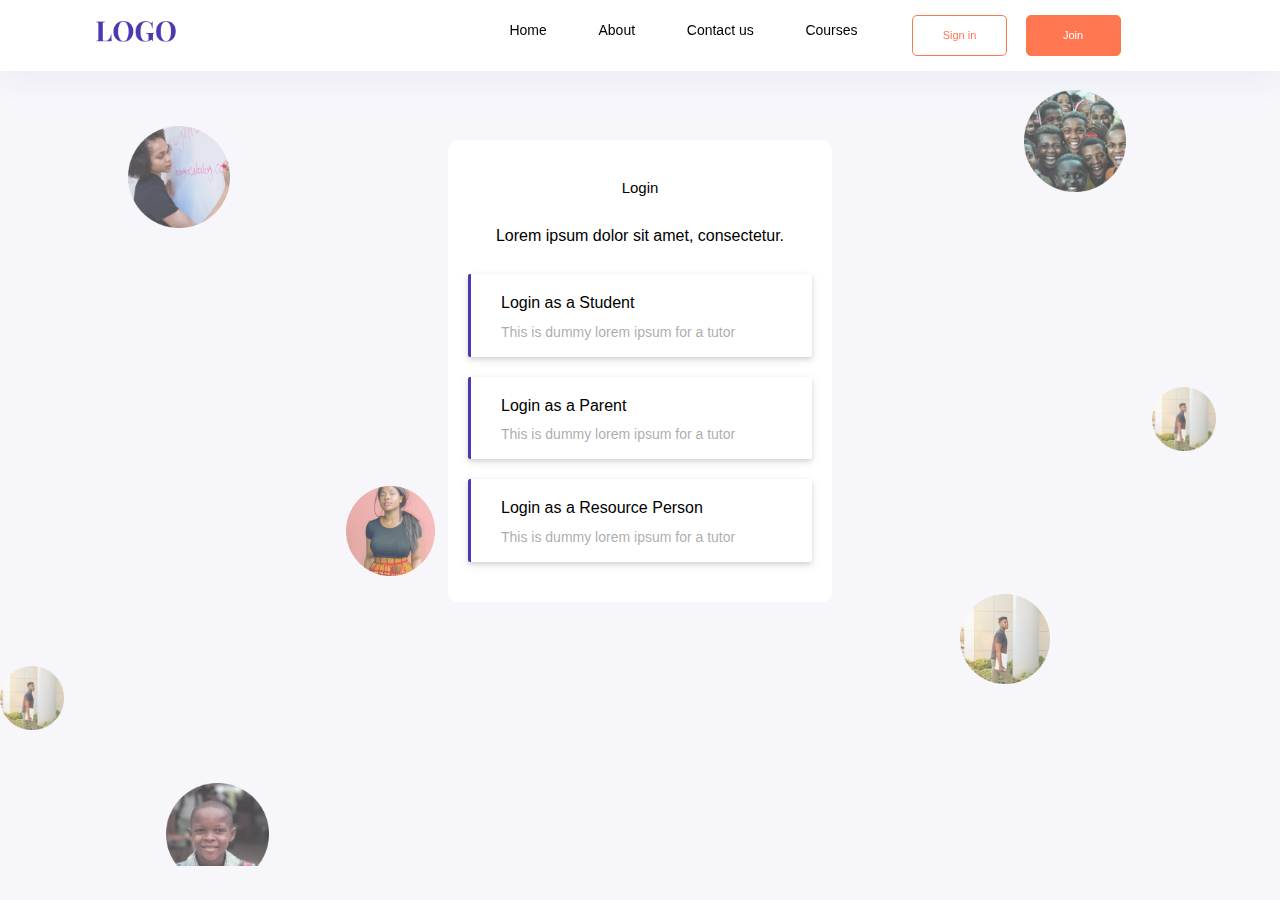
==== views/login-option.html @ ac520508 "Merge pull request #1 from peasizedsunflower/master" ====
<!DOCTYPE html>
<html lang="en">
<head>
    <meta charset="UTF-8">
    <meta name="viewport" content="width=device-width, initial-scale=1.0">
    <link rel="stylesheet" href="https://maxcdn.bootstrapcdn.com/bootstrap/3.4.1/css/bootstrap.min.css">
    <script src="https://ajax.googleapis.com/ajax/libs/jquery/3.4.1/jquery.min.js"></script>
    <script src="https://maxcdn.bootstrapcdn.com/bootstrap/3.4.1/js/bootstrap.min.js"></script>
    <link rel="stylesheet" href="../styles/login-option.css">
    <title>LOGIN</title>
</head>
<body>

<!-- NAVIGATION -->

    <nav>
        <div class="nav_container">
            <div class="naves">
                <div class="logo">
                    <img src="../assets/images/LOGO.png" alt="">
                </div>
    
                <ul class="nav_content">
                    <li><a href="">Home</a></li>
                    <li><a href="">About</a></li>
                    <li><a href="">Contact us</a></li>
                    <li><a href="">Courses</a></li>
                </ul>
    
                <div class="butoons">
                    <button><a href="">Sign in</a></button>
                    <button class="join"><a href="">Join</a></button>
                </div>

            </div>
        

        </div>
        <div class="hamburger">
            <div class="line1"></div>
            <div class="line3"></div>
        </div>
       
    </nav>

<!-- IMAGE BACKGROUND -->

    <img class="one" src="../assets/images/Ellipse 65.png" alt="img">
    <img src="../assets/images/Ellipse 69.png" alt="img" class="two">
    <img src="../assets/images/Ellipse 66.png" alt="img" class="three">
    <img src="../assets/images/Ellipse 66.png" alt="img" class="threeone">
    <img src="../assets/images/Ellipse 66.png" alt="img" class="threetwo">
    <img src="../assets/images/Ellipse 68.png" alt="img" class="four">
    <img src="../assets/images/Ellipse 67.png" alt="img" class="five">

<!-- CONTENT -->

    <div class="content container">
        <h2 style="text-align: center;">Login</h2>
        <h3 class="first" style="text-align: center;">Lorem ipsum dolor sit amet, consectetur.</h3>
        <button>
            <a href="#">
                <h3 >Login as a Student</h3>
                <p>This is dummy lorem ipsum for a tutor</p>
            </a>
        </button>
        <br>
        <button>
            <a href="#">
                <h3>Login as a Parent</h3>
                <p>This is dummy lorem ipsum for a tutor</p>
            </a>
        </button>
        <br>
        <button>
            <a href="#">
                <h3>Login as a Resource Person</h3>
                <p>This is dummy lorem ipsum for a tutor</p>
            </a>
        </button>
    </div>
</body>
</html>
---- styles/login-option.css ----
/* NAVIGATION */
*{
    margin: 0;
    padding: 0;
    box-sizing: border-box;
    font-family: 'Open Sans', sans-serif;
}
body{
    padding-top: 25px;
    font-family: 'Montserrat', sans-serif;
}
nav{
   width: 100%;
   position: fixed;
   top: 0;
   left: 0;
}
.nav_container{
    width: 100%;
    background: #FFFFFF;
    box-shadow: 0px 10px 30px rgba(78, 55, 178, 0.05);
 
    padding-top: 20px;
    padding-bottom: 10px;
    
}
.naves{
    width: 85%;
    margin: auto;
    display: flex;
    
}

.logo{
    width: 38%;
}

.logo  img{
    width: 80px;
}

ul.nav_content{
  display: flex;
  width: 32%;
  justify-content: space-between;
  margin-right: 5%;
  
}

ul.nav_content li{
    
    list-style-type: none;
    
}

ul.nav_content li a{
    text-decoration: none;
    font-size: 14px;
    font-weight: 400;
    color: black;
    transition: 0.3s ease;
    padding-bottom: 3px;
    
}
ul.nav_content li a:hover{

    border-bottom: 2px solid #FF7750;
    color: #FF7750;

}

.butoons{
    display: flex;
    transform: translateY(-5px);
    width: 25%;
    
    
}

.butoons button{
    margin-right: 5px;
    padding: 10px 0px 10px 0px;
    font-size: 13px;
    background-color: white;
    color: #FF7750;
    border-radius: 5px;
    cursor: pointer;
    border: transparent;
    border: 1px solid #FF7750;
    width: 95px;
    transition: 0.8s ease;
}
.butoons button a{
    color: #FF7750;
    text-decoration: none;
    font-size: 11px;
}
.butoons button.join a{
    color: white;
    text-decoration: none;
}
.butoons button:hover{
  background-color: #FF7750;
  color: white;
}
.butoons button:focus{
    outline: none;
  }
.butoons button.join:hover{
    background-color: white;
    color: #FF7750;
  }
.butoons button.join{
    background-color: #FF7750;
    color: white;
    margin-left: 5%;
}

/* CONTENT */

body{
    background-color: #F6F6FB;
    color: black;
}
.content{
    background-color: white;
    margin-top: 9%;
    padding: 20px;
    width: 30%;
    border-radius: 10px;
    /* box-shadow: 0 2px 4px 0 rgba(0, 0, 0, 0.1), 0 3px 10px 0 rgba(0, 0, 0, 0.10); */
}
.content button{
    border: none;
    border-left: 3px solid #4E37B2;
    background-color: #fff; 
    margin-bottom: 20px;
    padding-left: 30px;
    padding-bottom: 5px;
    width: 100%;
    text-align: left;
    border-radius: 2px;
    outline: none;
    transition: 0.4s;
    box-shadow: 0 2px 4px 0 rgba(0, 0, 0, 0.1), 0 3px 10px 0 rgba(0, 0, 0, 0.10);
}
.content button a{
    color: black;
    text-decoration: none;
}
.content button a:hover{
    color: black;
    text-decoration: none;
}
.content button a:active {
    background-color: black;
    text-decoration: none;
  }
.content button:hover{
    box-shadow: 0 6px 10px 0 rgba(0, 0, 0, 0.1), 0 8px 22px 0 rgba(0, 0, 0, 0.12);
    transition: 0.4s;
}
.content p{
    color: rgba(131, 131, 131, 0.671);
    font-size: 14px;
}
.content h3{
    font-size: 16px;
}
.content h2{
    margin-bottom: 30px;
    font-size: 15px;
}
.content .first{
    margin-bottom: 30px;
}
.one{
    width: 8%;
    position: fixed;
    top: 14%;
    left: 10%;
}
.two{
    width: 7%;
    position: fixed;
    top: 54%;
    left: 27%;
}
.three{
    width: 5%;
    position: fixed;
    top: 74%;
    left: 0%;
}
.threeone{
    width: 5%;
    position: fixed;
    top: 43%;
    left: 90%;
}
.threetwo{
    width: 7%;
    position: fixed;
    top: 66%;
    left: 75%;
}
.four{
    width: 8%;
    position: fixed;
    top: 10%;
    left: 80%;
}
.five{
    width: 8%;
    position: fixed;
    top: 87%;
    left: 13%;
}
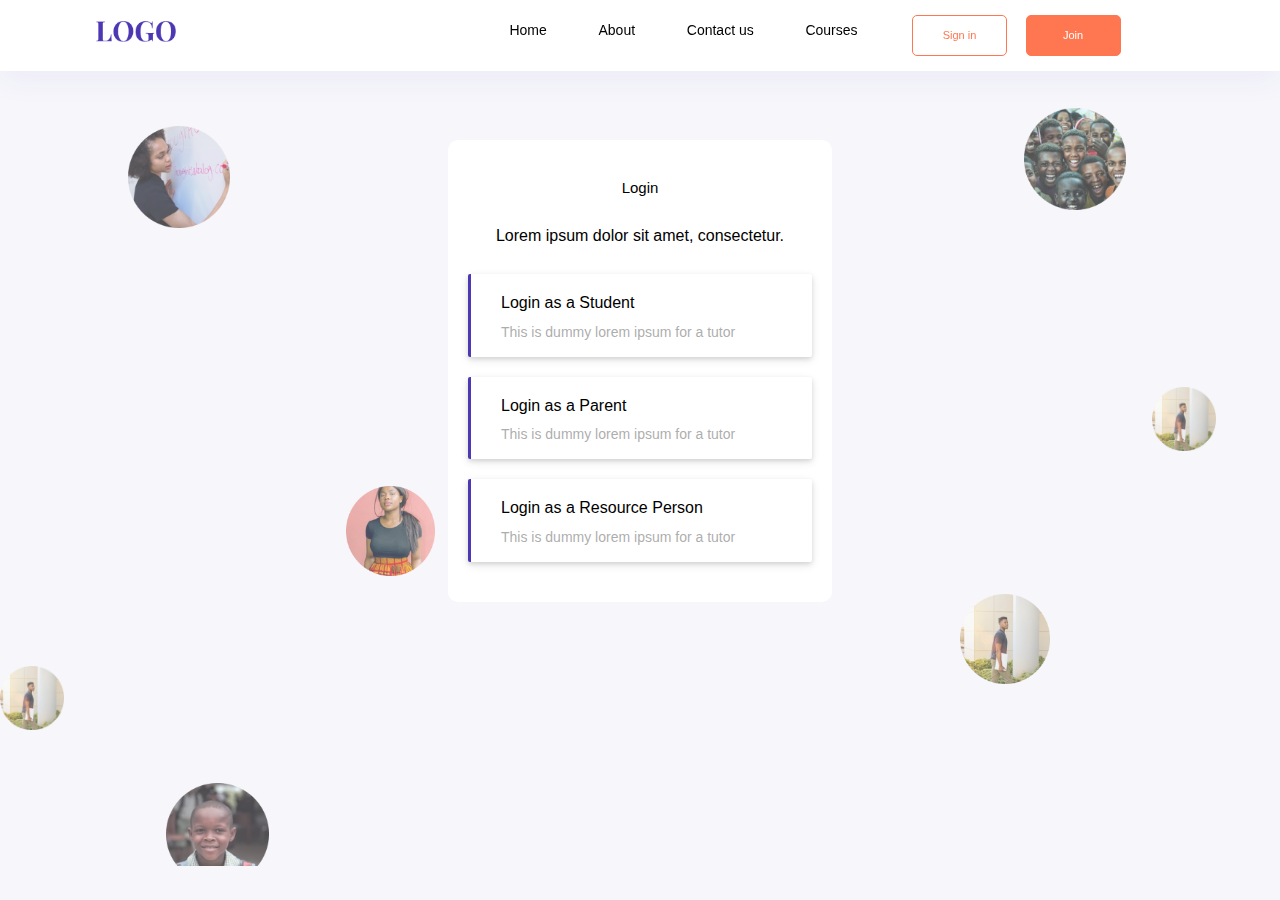
==== commit 04299194: "Merge pull request #2 from peasizedsunflower/master" ====
--- a/views/login-option.html
+++ b/views/login-option.html
@@ -28,9 +28,9 @@
                 </ul>
     
                 <div class="butoons">
-                    <button><a href="">Sign in</a></button>
-                    <button class="join"><a href="">Join</a></button>
-                </div>
+                    <button><a href="login.html">Sign in</a></button>
+                    <button class="join"><a href="signup-option.html">Join</a></button>
+                </div> 
 
             </div>
         
@@ -59,21 +59,21 @@
         <h2 style="text-align: center;">Login</h2>
         <h3 class="first" style="text-align: center;">Lorem ipsum dolor sit amet, consectetur.</h3>
         <button>
-            <a href="#">
+            <a href="login.html">
                 <h3 >Login as a Student</h3>
                 <p>This is dummy lorem ipsum for a tutor</p>
             </a>
         </button>
         <br>
         <button>
-            <a href="#">
+            <a href="login.html">
                 <h3>Login as a Parent</h3>
                 <p>This is dummy lorem ipsum for a tutor</p>
             </a>
         </button>
         <br>
         <button>
-            <a href="#">
+            <a href="login.html">
                 <h3>Login as a Resource Person</h3>
                 <p>This is dummy lorem ipsum for a tutor</p>
             </a>
--- a/styles/login-option.css
+++ b/styles/login-option.css
@@ -207,7 +207,7 @@
 .four{
     width: 8%;
     position: fixed;
-    top: 10%;
+    top: 12%;
     left: 80%;
 }
 .five{
@@ -216,3 +216,37 @@
     top: 87%;
     left: 13%;
 }
+
+
+@media screen and (max-width: 600px){
+    .content{
+        width: 70% !important;
+        margin-top: 22% !important;
+    }
+    .one, .two, .three, .threeone, .threetwo, .four, .five{
+        width: 9%;
+    }
+}
+@media screen and (max-width: 760px){
+    .content{
+        width: 60%;
+        position: relative;
+        margin-top: 20%;
+    }
+    .four{
+        top: 15%;
+    }
+    .five{
+        top: 94%;
+    }
+}
+@media screen and (max-width: 1000px){
+    .content{
+        width: 50%;
+        position: relative;
+        margin-top: 14%;
+    }
+    .content button{
+        padding-left: 20px;
+    }
+}